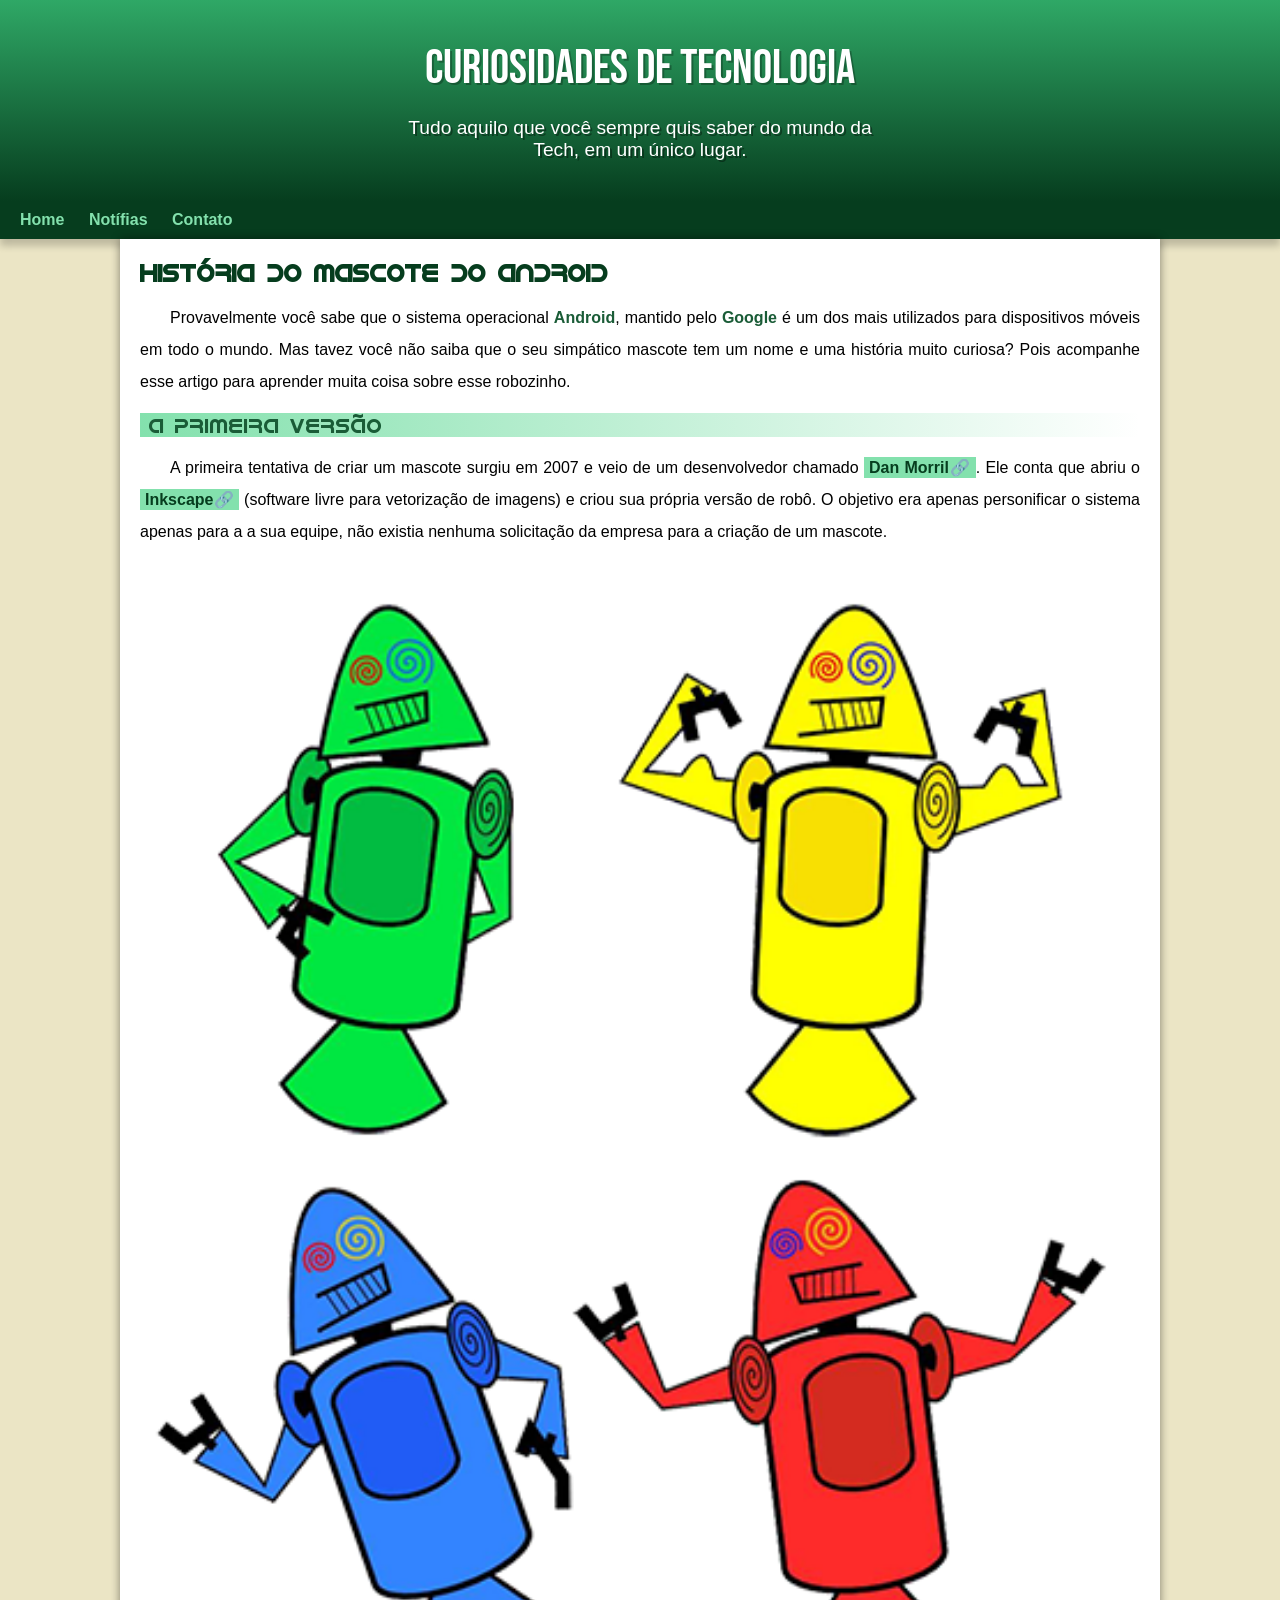
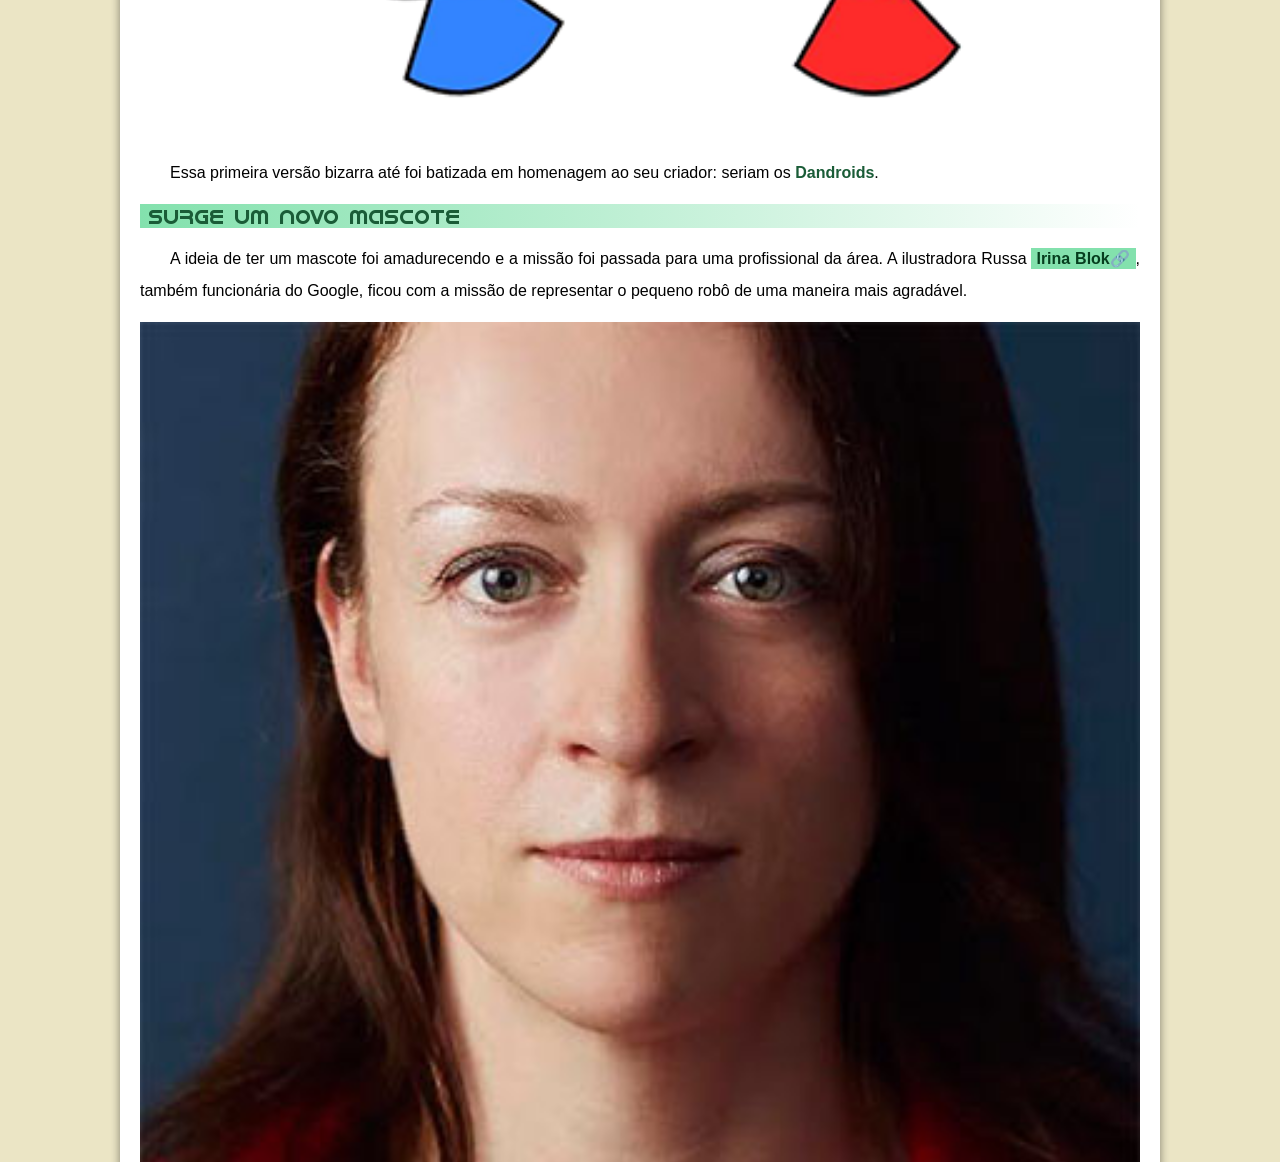
==== index.html @ 0c3ad234 "update" ====
<!DOCTYPE html>
<html lang="pt-br">
<head>
    <meta charset="UTF-8">
    <meta name="viewport" content="width=device-width, initial-scale=1.0">
    <link rel="shortcut icon" href="imagens/favicon.ico" type="image/x-icon">
    <link rel="stylesheet" href="estilos/style.css">
    <title>Android-Web</title>
</head>
<body>
    <header>
        <h1>Curiosidades de Tecnologia</h1>
        <p>Tudo aquilo que você sempre quis saber do mundo da Tech, em um único lugar.</p>
    </header>
    <nav>
        <a href="#">Home</a>
        <a href="#">Notífias</a>
        <a href="#">Contato</a>
    </nav>
    <main>
        <article>
            <h1>História do Mascote do Android</h1>

            <p>Provavelmente você sabe que o sistema operacional <strong>Android</strong>, mantido pelo <strong>Google</strong> é um dos mais utilizados para dispositivos móveis em todo o mundo. Mas tavez você não saiba que o seu simpático mascote tem um nome e uma história muito curiosa? Pois acompanhe esse artigo para aprender muita coisa sobre esse robozinho.</p>

            <h2>A primeira versão</h2>

            <p>A primeira tentativa de criar um mascote surgiu em 2007 e veio de um desenvolvedor chamado <a href="https://androidcommunity.com/dan-morrill-shows-us-the-android-mascot-that-almost-was-20130103/" target="_blank" class="externo">Dan Morril</a>. Ele conta que abriu o <a href="https://inkscape.org/pt-br/" target="_blank" class="externo">Inkscape</a> (software livre para vetorização de imagens) e criou sua própria versão de robô. O objetivo era apenas personificar o sistema apenas para a a sua equipe, não existia nenhuma solicitação da empresa para a criação de um mascote.</p>

            <picture>
                <source media="(max-width: 670px)" srcset="imagens/dan-droids-pq.png">
                <img src="imagens/dan-droids.png" alt="primeiro mascote do android">
            </picture>

            <p>Essa primeira versão bizarra até foi batizada em homenagem ao seu criador: seriam os <strong>Dandroids</strong>.</p>

            <h2>Surge um novo mascote</h2>

            <p>A ideia de ter um mascote foi amadurecendo e a missão foi passada para uma profissional da área. A ilustradora Russa <a href="https://www.irinablok.com/" target="_blank" class="externo">Irina Blok</a>, também funcionária do Google, ficou com a missão de representar o pequeno robô de uma maneira mais agradável.</p>

            <picture>
                <source media="(max-width: 670px)" srcset="imagens/irina-blok-pq.jpg">
                <img src="imagens/irina-blok.jpg" alt="criadora do bug droid">
            </picture>

            <p>A ideia principal da Irina era representar tudo graficamente com poucos traços e de forma mais chapada. O desenho também deveria gerar identificação rápida com quem o olha. Surgiu então o <strong>Bugdroid</strong>, o novo mascote do Android.</p>

            <img src="imagens/bugdroid.png" alt="bugdroid" class="pequena">

            <p>A principal inspiração para os traços do novo <strong>BugDroid</strong> veio daqueles bonequinhos que ilustram portas de banheiro para indicar o gênero de cada porta. Conta a lenda que a artista estava criando em sua mesa no escritório do <strong>Google</strong> e olhou para o lado dos banheiros e a identificação foi imediata: simples, limpo, objetivo.</p>

            <div class="video">
                <iframe width="560" height="315" src="https://www.youtube.com/embed/l2UDgpLz20M?si=XyuUGsVuqfTWaxRi" title="YouTube video player" frameborder="0" allow="accelerometer; autoplay; clipboard-write; encrypted-media; gyroscope; picture-in-picture; web-share" referrerpolicy="strict-origin-when-cross-origin" allowfullscreen></iframe>
            </div>
            
            <aside>
                <h3>Quer aprender mais?</h3>
                <p>Outro assunto curioso em relação ao Android é que cada versão sempre foi nomeada em homenagem a um doce, em ordem alfabética a partir da versão 1.5 até a 9.0.</p>

                <ul>
                    <li>1.5 - <abbr title="Bolo de Copo">Cupcake</abbr></li>
                    <li>1.6 - <abbr title="Rosquinha">Donut</abbr></li>
                    <li>3.0 - <abbr title="Bomba">Eclair</abbr></li>
                    <li>2.2 - <abbr title="Iogurte Congelado">Froyo</abbr></li>
                    <li>2.3 - <abbr title="Biscoito De Gengibre">Gingerbread</abbr></li>
                    <li>3.0 - <abbr title="Favo de Mel">Honeycomb</abbr></li>
                    <li>4.0 - <abbr title="Saunduíche de Sorvete">Ice Cream Sandwich</abbr></li>
                    <li>4.1 - <abbr title="Jujuba">Jelly Bean</abbr></li>
                    <li>4.4 - <abbr title="KitKat">KitKat</abbr></li>
                    <li>5.0 - <abbr title="Pirulito">Lolipop</abbr></li>
                    <li>6.0 - <abbr title="Marshmallow">Marshmallow</abbr></li>
                    <li>7.0 - <abbr title="Torrone">Nougat</abbr></li>
                    <li>8.0 - <abbr title="Oreo">Oreo</abbr></li>a
                    <li>9.0 - <abbr title="Torta">Pie</abbr></li>
                </ul>

                <p>Infelizmente, o <strong>Android Q</strong> não existiu, pois o Google resolveu pôr fim a essa divertida prática e começou a usar numerações, o que deu origem ao Android 10.</p>

                <p>Acesse aqui o site <a href="https://www.android.com/intl/en_uk/history/" target="_blank" class="externo">Android History</a> para conhecer a sequência das versões "adocicadas" e o que cada uma trouxe para o sistema Android.</p>
            </aside>

            <p>Então é isso! Espero que você tenha gostado do nosso artigo com essa curiosidade sobre o sistema Android e seu simpático mascote.</p>
        </article>
    </main>
    <footer>
        <p>Site criado por <a href="https://www.instagram.com/rubens.golfet/" target="_blank" class="externo">Rubens Golfetto</a> para o <a href="https://www.youtube.com/c/CursoemV%C3%ADdeo" target="_blank" class="externo">CursoemVideo</a>.</p>
    </footer>
</body>
</html>
---- estilos/style.css ----
@charset "UTF-8";

@import url('https://fonts.googleapis.com/css2?family=Bebas+Neue&family=Roboto+Mono:ital,wght@0,100..700;1,100..700&display=swap');

@font-face {
    font-family: 'Idroid';
    src: url('../fontes/idroid.ttf') format('truetype');
    font-weight: normal;
}
/* font-family: "Roboto Mono", monospace; */

:root {
    --cor0: #ebe5c5;
    --cor1: #83e1ad;
    --cor2: #3ddc84;
    --cor3: #2fa866;
    --cor4: #1a5c37;
    --cor5: #063d1e;
    --fonte-padrao: Arial, Verdana, Helvetica, sans-serif;
    --fonte-destaque: 'Bebas Neue', cursive;
    --fonte-android: 'Idroid', cursive;
}

* {
    margin: 0px;
    padding: 0px;
}

body {
    background-color: var(--cor0);
    font-family: var(--fonte-padrao);
}

a.externo::after {
    content: '\1F517';
}

header {
    min-width: 150px;
    background-color: var(--cor4);
    padding-top: 40px;
    text-align: center;
    background-image: linear-gradient(to bottom, var(--cor3), var(--cor5));
}

header > h1 {
    font-weight: normal;
    font-size: 3em;
    text-shadow: 2px 2px 0px rgba(0, 0, 0, 0.267);
    color: white;
    font-family: var(--fonte-destaque);
    margin-bottom: 20px;
}

header > p {
    font-family: var(--fonte-padrao);
    text-shadow: 2px 2px 0px rgba(0, 0, 0, 0.377);
    font-size: 1.2em;
    color: white;

    max-width: 500px;
    margin: auto;
    

    padding-left: 10px;
    padding-right: 10px;
    padding-bottom: 40px;
}

nav {
    background-color: var(--cor5);
    padding: 10px;
    box-shadow: 0px 7px 7px rgba(0, 0, 0, 0.192);
}

nav > a {
    color: var(--cor1);
    text-decoration: none;
    padding: 10px;
    border-radius: 5px;
    transition-duration: 1s;
    font-weight: bold;
}

nav >a:hover {
    background-color: var(--cor3);
    color: var(--cor4);
}

main {
    background-color: white;
    min-width: 280px;
    max-width: 1000px;
    box-shadow: 0px 0px 10px rgba(0, 0, 0, 0.4509);
    border-bottom-left-radius: 10px;
    border-bottom-right-radius: 10px;
    padding: 20px;
    margin: auto;
}

main h1{
    color: var(--cor5);
    font-family: var(--fonte-android);
}

main h2{
    font-weight: normal;
    font-family: var(--fonte-android);
    color: var(--cor4);
    font-size: 1.3em;
    background-image: linear-gradient(to right, var(--cor1),
    transparent);
    text-indent: 9px;

}

main p {
    margin: 15px 0px;
    text-indent: 30px;
    text-align: justify;
    line-height: 2em;
    font-size: 1em;
}

main strong {
    font-weight: bolder;
    color: var(--cor4);
}

main a {
    color: var(--cor5);
    text-decoration: none;
    font-weight: bold;
    background-color: var(--cor1);
    padding: 2px 5px;
}


main a:hover {
    transition: all 1s;
    background-color: var(--cor4);
    color: var(--cor2);
    font-weight: bolder;
    text-decoration: underline;
}


main img {
    width: 100%;
}

main img.pequena {
    max-width: 350px;
    margin: auto;
    display: block;
}

div.video {
    background-color: var(--cor5);
    margin-bottom: 15px;
    margin: 0px -20px 30px -20px;
    padding: 20px;
    padding-bottom: 57%;
    position: relative;
}

div.video > iframe {
    position: absolute;
    top: 5%;
    left: 5%;
    width: 90%;
    height: 90%;
}

aside {
    box-shadow: 3px 3px 14px rgba(0, 0, 0, 0.486);
    background-color: var(--cor1);
    padding: 10px;
    border-radius: 10px;
}

aside > h3 {
    background-color: var(--cor4);
    color: white;;
    padding: 5px;
    margin: -10px -10px 0px -10px;
    border-radius: 10px 10px 0px 0px;
}

aside > ul {
    list-style-position: inside;
    list-style: '\2714\0020';
    padding: 15px;
    columns: 2;
}

footer {
    background-color: var(--cor5);
    color: white;
    text-align: center;
    font-size: 0.8em;
    padding: 5px;
}

footer a {
    color: white;
    text-decoration: none;
    font-weight: bold;
}

footer a:hover {
    color: var(--cor2);
    text-decoration: underline;
}
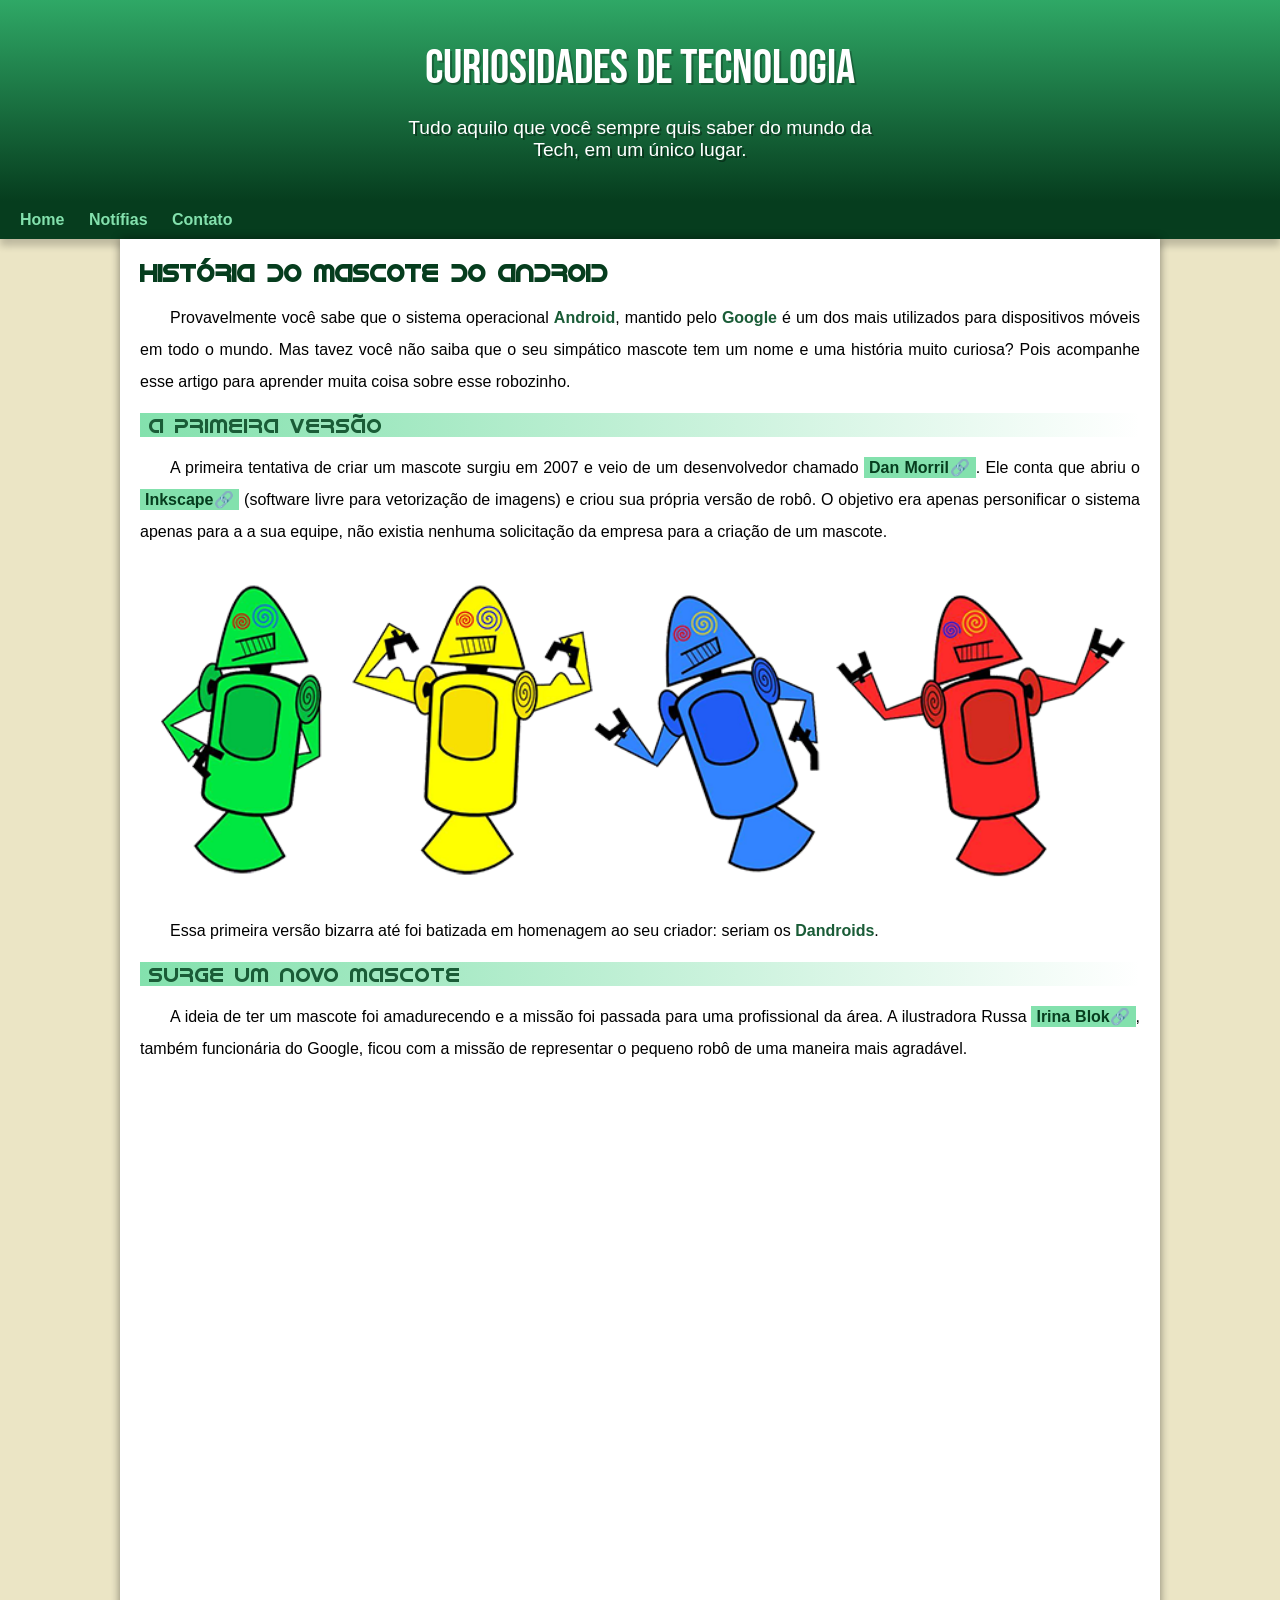
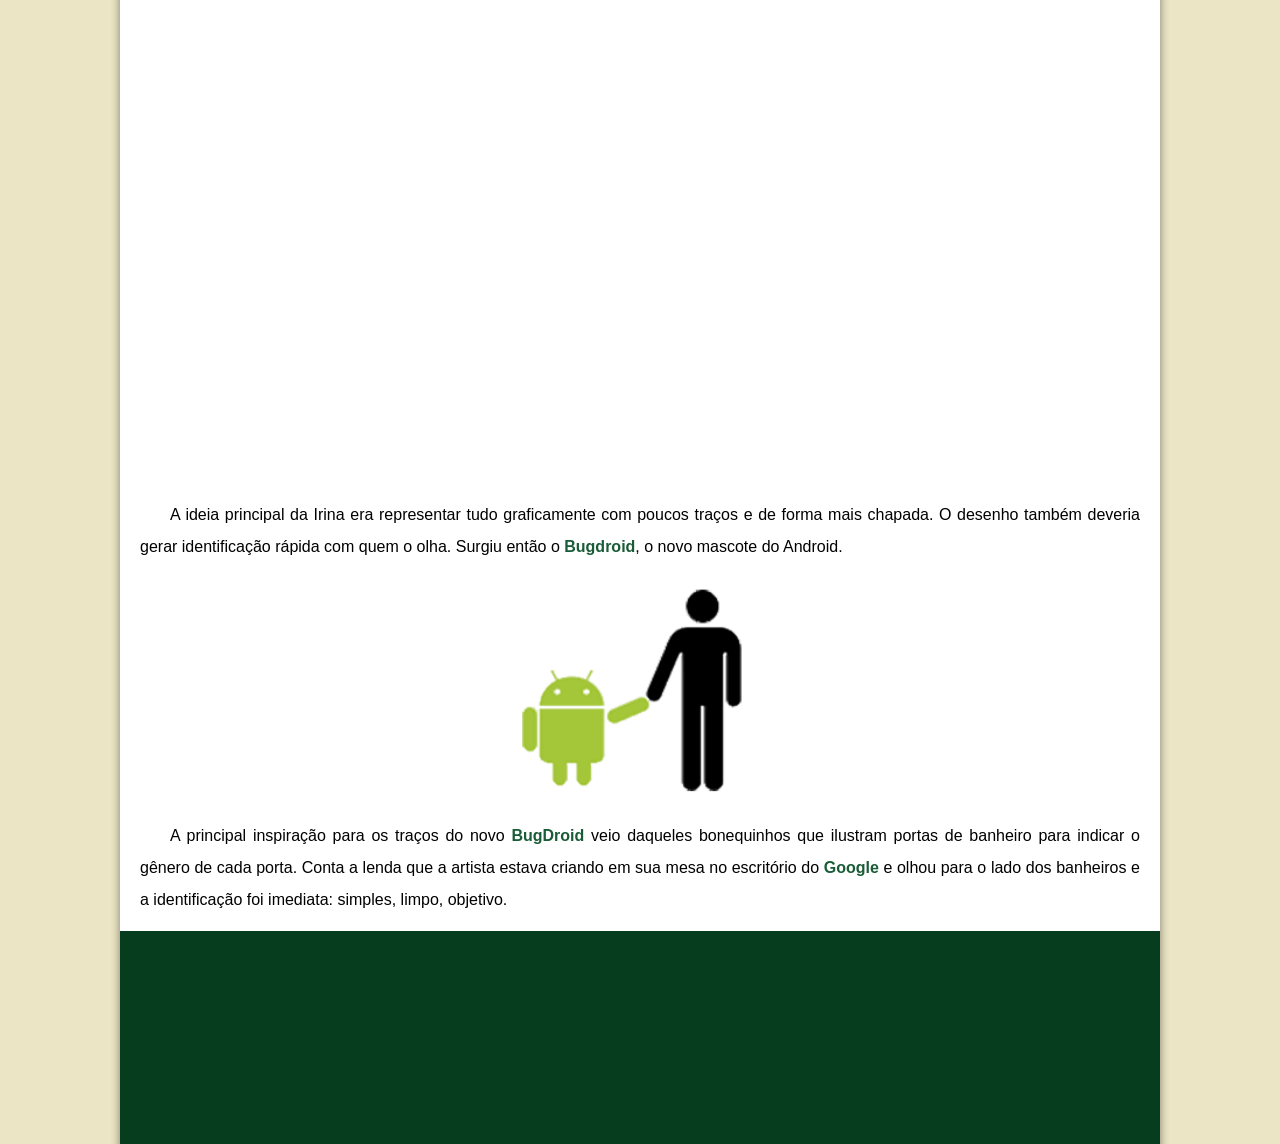
==== commit d03e09c3: "." ====
--- a/index.html
+++ b/index.html
@@ -70,7 +70,7 @@
                     <li>5.0 - <abbr title="Pirulito">Lolipop</abbr></li>
                     <li>6.0 - <abbr title="Marshmallow">Marshmallow</abbr></li>
                     <li>7.0 - <abbr title="Torrone">Nougat</abbr></li>
-                    <li>8.0 - <abbr title="Oreo">Oreo</abbr></li>a
+                    <li>8.0 - <abbr title="Oreo">Oreo</abbr></li>
                     <li>9.0 - <abbr title="Torta">Pie</abbr></li>
                 </ul>
 
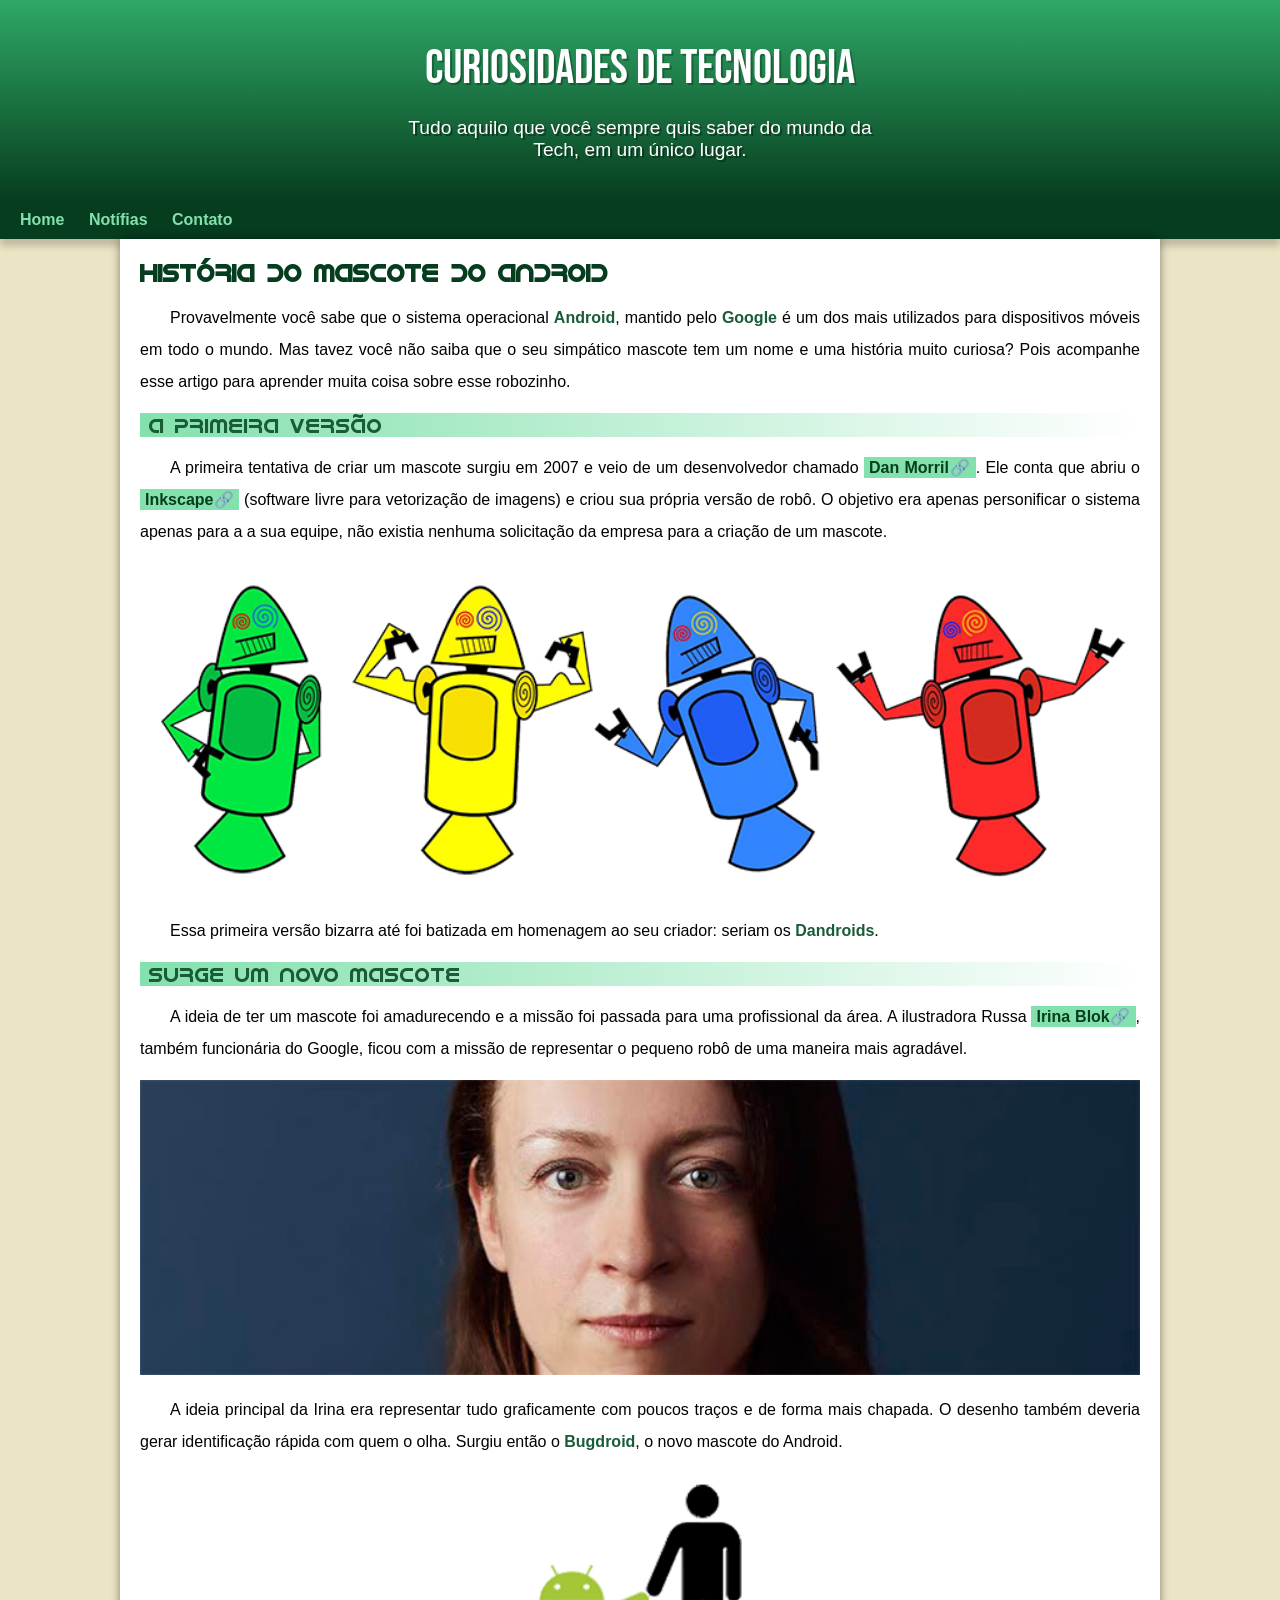
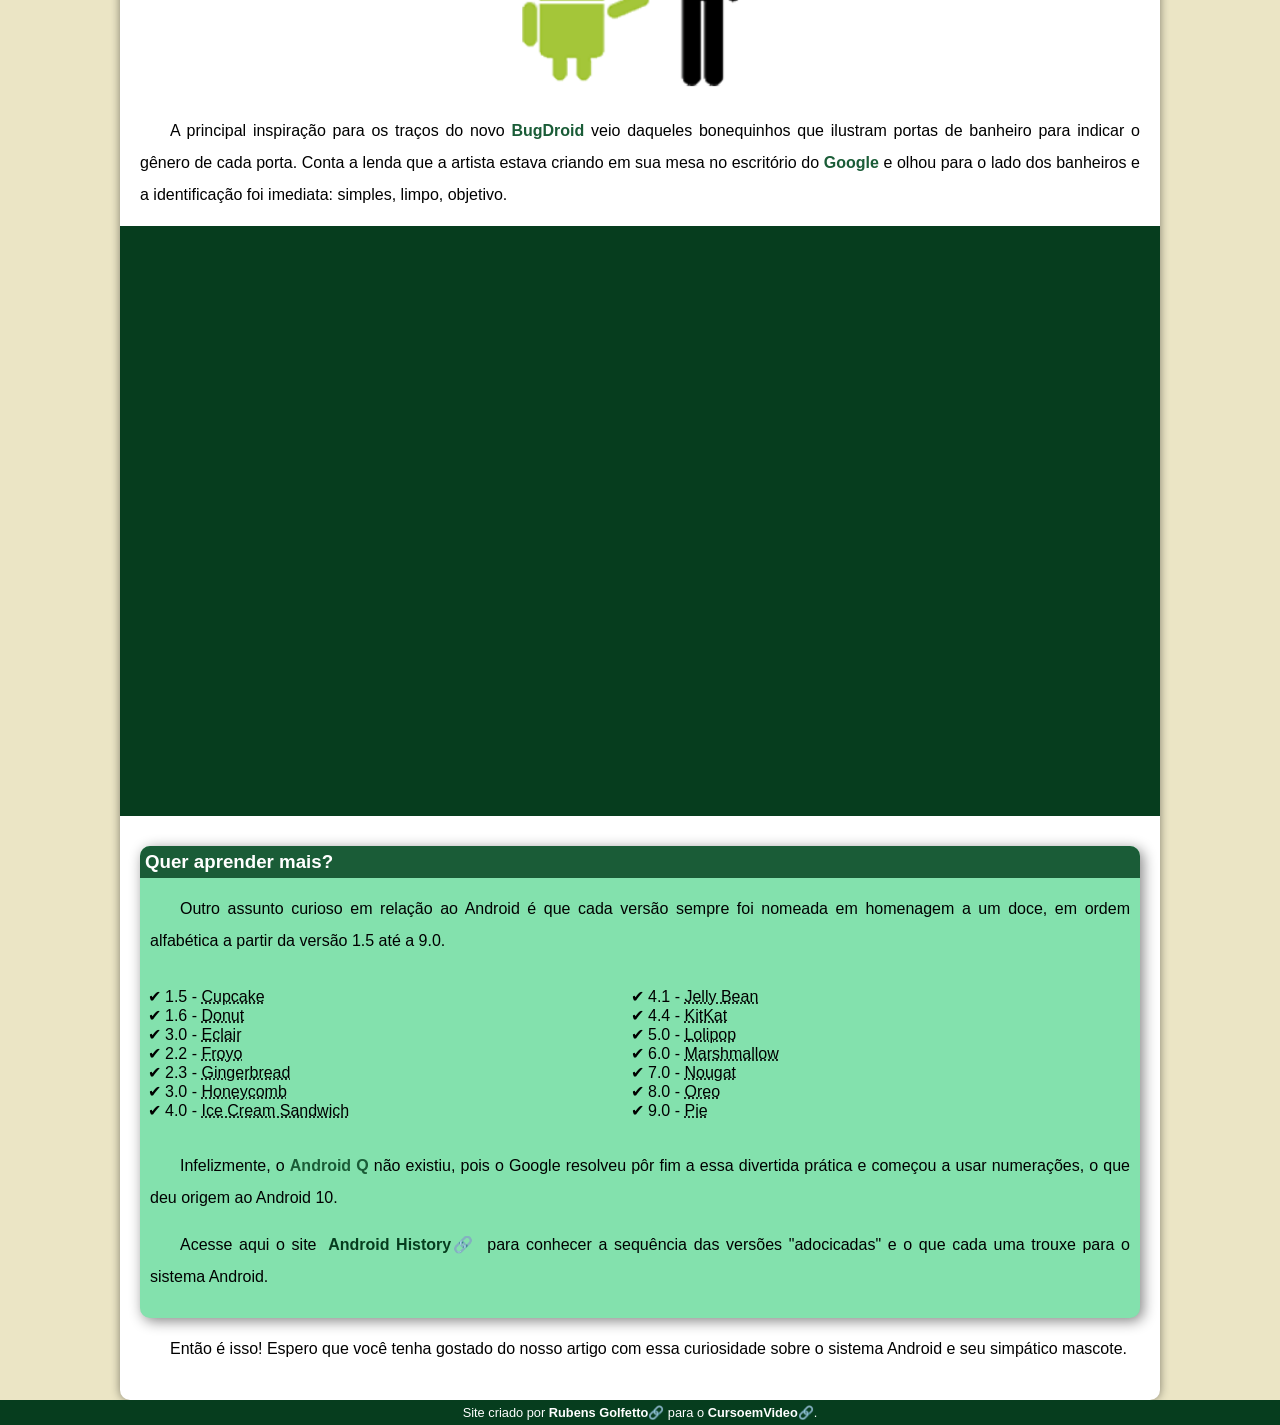
==== commit 2c3dff0b: "Update index.html" ====
--- a/index.html
+++ b/index.html
@@ -83,7 +83,7 @@
         </article>
     </main>
     <footer>
-        <p>Site criado por <a href="https://www.instagram.com/rubens.golfet/" target="_blank" class="externo">Rubens Golfetto</a> para o <a href="https://www.youtube.com/c/CursoemV%C3%ADdeo" target="_blank" class="externo">CursoemVideo</a>.</p>
+        <p>Site criado por <a href="https://www.instagram.com/rubens.gdev" target="_blank" class="externo">Rubens Golfetto</a> para o <a href="https://www.youtube.com/c/CursoemV%C3%ADdeo" target="_blank" class="externo">CursoemVideo</a>.</p>
     </footer>
 </body>
 </html>
